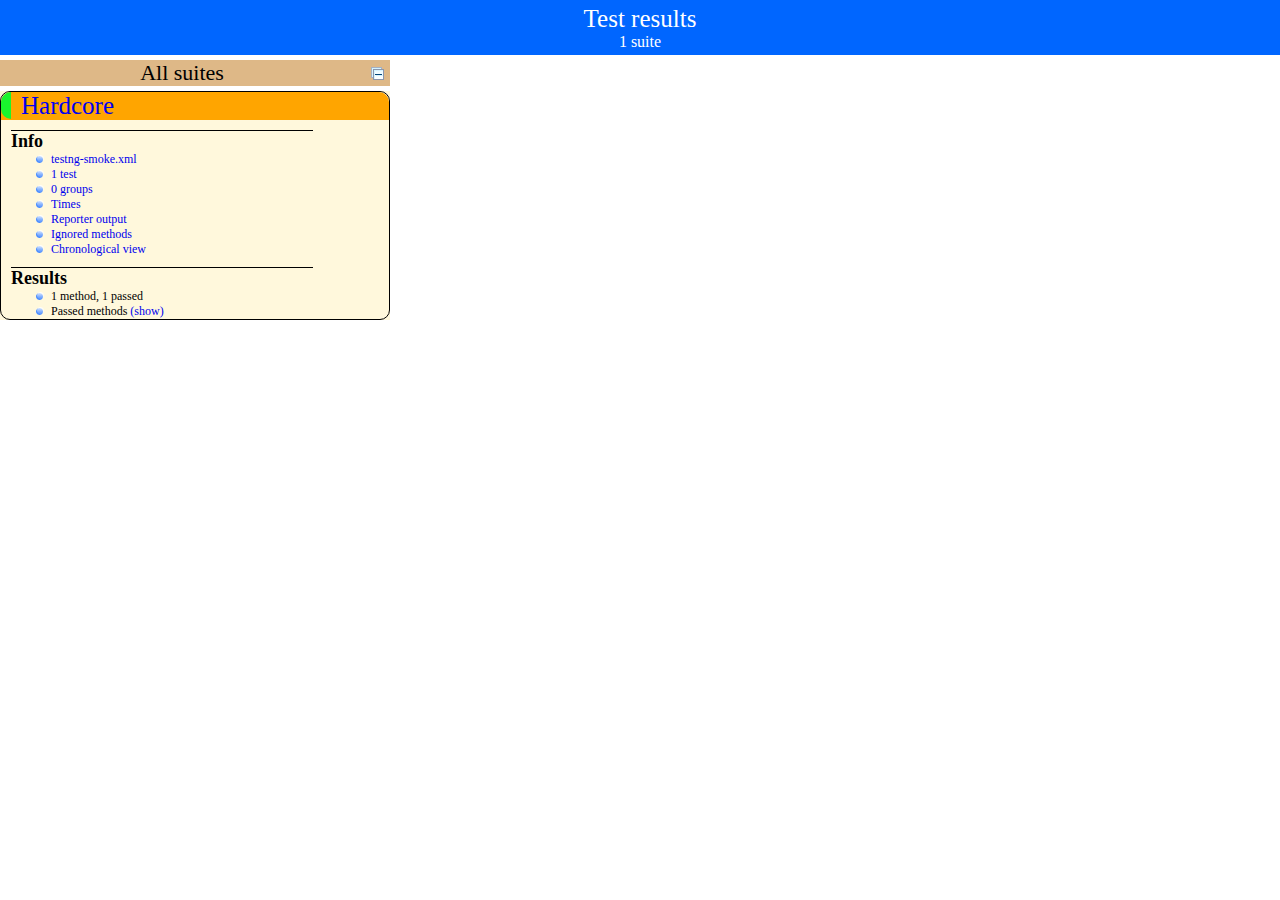
==== target/surefire-reports/index.html @ 21cff8ee "fixing" ====
<!DOCTYPE html>

<html>
  <head>
  <meta charset='utf-8'>
  <title>TestNG reports</title>

    <link type="text/css" href="testng-reports.css" rel="stylesheet" />
    <script type="text/javascript" src="jquery-1.7.1.min.js"></script>
    <script type="text/javascript" src="testng-reports.js"></script>
    <script type="text/javascript" src="https://www.google.com/jsapi"></script>
    <script type='text/javascript'>
      google.load('visualization', '1', {packages:['table']});
      google.setOnLoadCallback(drawTable);
      var suiteTableInitFunctions = new Array();
      var suiteTableData = new Array();
    </script>
    <!--
      <script type="text/javascript" src="jquery-ui/js/jquery-ui-1.8.16.custom.min.js"></script>
     -->
  </head>

  <body>
    <div class="top-banner-root">
      <span class="top-banner-title-font">Test results</span>
      <br/>
      <span class="top-banner-font-1">1 suite</span>
    </div> <!-- top-banner-root -->
    <div class="navigator-root">
      <div class="navigator-suite-header">
        <span>All suites</span>
        <a href="#" title="Collapse/expand all the suites" class="collapse-all-link">
          <img src="collapseall.gif" class="collapse-all-icon">
          </img> <!-- collapse-all-icon -->
        </a> <!-- collapse-all-link -->
      </div> <!-- navigator-suite-header -->
      <div class="suite">
        <div class="rounded-window">
          <div class="suite-header light-rounded-window-top">
            <a href="#" panel-name="suite-Hardcore" class="navigator-link">
              <span class="suite-name border-passed">Hardcore</span>
            </a> <!-- navigator-link -->
          </div> <!-- suite-header light-rounded-window-top -->
          <div class="navigator-suite-content">
            <div class="suite-section-title">
              <span>Info</span>
            </div> <!-- suite-section-title -->
            <div class="suite-section-content">
              <ul>
                <li>
                  <a href="#" panel-name="test-xml-Hardcore" class="navigator-link ">
                    <span>testng-smoke.xml</span>
                  </a> <!-- navigator-link  -->
                </li>
                <li>
                  <a href="#" panel-name="testlist-Hardcore" class="navigator-link ">
                    <span class="test-stats">1 test</span>
                  </a> <!-- navigator-link  -->
                </li>
                <li>
                  <a href="#" panel-name="group-Hardcore" class="navigator-link ">
                    <span>0 groups</span>
                  </a> <!-- navigator-link  -->
                </li>
                <li>
                  <a href="#" panel-name="times-Hardcore" class="navigator-link ">
                    <span>Times</span>
                  </a> <!-- navigator-link  -->
                </li>
                <li>
                  <a href="#" panel-name="reporter-Hardcore" class="navigator-link ">
                    <span>Reporter output</span>
                  </a> <!-- navigator-link  -->
                </li>
                <li>
                  <a href="#" panel-name="ignored-methods-Hardcore" class="navigator-link ">
                    <span>Ignored methods</span>
                  </a> <!-- navigator-link  -->
                </li>
                <li>
                  <a href="#" panel-name="chronological-Hardcore" class="navigator-link ">
                    <span>Chronological view</span>
                  </a> <!-- navigator-link  -->
                </li>
              </ul>
            </div> <!-- suite-section-content -->
            <div class="result-section">
              <div class="suite-section-title">
                <span>Results</span>
              </div> <!-- suite-section-title -->
              <div class="suite-section-content">
                <ul>
                  <li>
                    <span class="method-stats">1 method,   1 passed</span>
                  </li>
                  <li>
                    <span class="method-list-title passed">Passed methods</span>
                    <span class="show-or-hide-methods passed">
                      <a href="#" panel-name="suite-Hardcore" class="hide-methods passed suite-Hardcore"> (hide)</a> <!-- hide-methods passed suite-Hardcore -->
                      <a href="#" panel-name="suite-Hardcore" class="show-methods passed suite-Hardcore"> (show)</a> <!-- show-methods passed suite-Hardcore -->
                    </span>
                    <div class="method-list-content passed suite-Hardcore">
                      <span>
                        <img src="passed.png" width="3%"/>
                        <a href="#" panel-name="suite-Hardcore" title="framework.Hardcore.test.GoogleCloudPlatformPricingCalculateTest" class="method navigator-link" hash-for-method="GoogleCloudPlatformPricingCalculatorTest">GoogleCloudPlatformPricingCalculatorTest</a> <!-- method navigator-link -->
                      </span>
                      <br/>
                    </div> <!-- method-list-content passed suite-Hardcore -->
                  </li>
                </ul>
              </div> <!-- suite-section-content -->
            </div> <!-- result-section -->
          </div> <!-- navigator-suite-content -->
        </div> <!-- rounded-window -->
      </div> <!-- suite -->
    </div> <!-- navigator-root -->
    <div class="wrapper">
      <div class="main-panel-root">
        <div panel-name="suite-Hardcore" class="panel Hardcore">
          <div class="suite-Hardcore-class-passed">
            <div class="main-panel-header rounded-window-top">
              <img src="passed.png"/>
              <span class="class-name">framework.Hardcore.test.GoogleCloudPlatformPricingCalculateTest</span>
            </div> <!-- main-panel-header rounded-window-top -->
            <div class="main-panel-content rounded-window-bottom">
              <div class="method">
                <div class="method-content">
                  <a name="GoogleCloudPlatformPricingCalculatorTest">
                  </a> <!-- GoogleCloudPlatformPricingCalculatorTest -->
                  <span class="method-name">GoogleCloudPlatformPricingCalculatorTest</span>
                </div> <!-- method-content -->
              </div> <!-- method -->
            </div> <!-- main-panel-content rounded-window-bottom -->
          </div> <!-- suite-Hardcore-class-passed -->
        </div> <!-- panel Hardcore -->
        <div panel-name="test-xml-Hardcore" class="panel">
          <div class="main-panel-header rounded-window-top">
            <span class="header-content">/media/xmaster/D8C6223CC6221AF0/Projects/Java/ta_training-java/src/test/resources/testng-smoke.xml</span>
          </div> <!-- main-panel-header rounded-window-top -->
          <div class="main-panel-content rounded-window-bottom">
            <pre>
&lt;?xml version=&quot;1.0&quot; encoding=&quot;UTF-8&quot;?&gt;
&lt;!DOCTYPE suite SYSTEM &quot;http://testng.org/testng-1.0.dtd&quot;&gt;
&lt;suite name=&quot;Hardcore&quot; guice-stage=&quot;DEVELOPMENT&quot; verbose=&quot;0&quot;&gt;
  &lt;test thread-count=&quot;5&quot; name=&quot;Hardcore&quot; verbose=&quot;0&quot;&gt;
    &lt;classes&gt;
      &lt;class name=&quot;framework.Hardcore.test.GoogleCloudPlatformPricingCalculateTest&quot;/&gt;
    &lt;/classes&gt;
  &lt;/test&gt; &lt;!-- Hardcore --&gt;
&lt;/suite&gt; &lt;!-- Hardcore --&gt;
            </pre>
          </div> <!-- main-panel-content rounded-window-bottom -->
        </div> <!-- panel -->
        <div panel-name="testlist-Hardcore" class="panel">
          <div class="main-panel-header rounded-window-top">
            <span class="header-content">Tests for Hardcore</span>
          </div> <!-- main-panel-header rounded-window-top -->
          <div class="main-panel-content rounded-window-bottom">
            <ul>
              <li>
                <span class="test-name">Hardcore (1 class)</span>
              </li>
            </ul>
          </div> <!-- main-panel-content rounded-window-bottom -->
        </div> <!-- panel -->
        <div panel-name="group-Hardcore" class="panel">
          <div class="main-panel-header rounded-window-top">
            <span class="header-content">Groups for Hardcore</span>
          </div> <!-- main-panel-header rounded-window-top -->
          <div class="main-panel-content rounded-window-bottom">
          </div> <!-- main-panel-content rounded-window-bottom -->
        </div> <!-- panel -->
        <div panel-name="times-Hardcore" class="panel">
          <div class="main-panel-header rounded-window-top">
            <span class="header-content">Times for Hardcore</span>
          </div> <!-- main-panel-header rounded-window-top -->
          <div class="main-panel-content rounded-window-bottom">
            <div class="times-div">
              <script type="text/javascript">
suiteTableInitFunctions.push('tableData_Hardcore');
function tableData_Hardcore() {
var data = new google.visualization.DataTable();
data.addColumn('number', 'Number');
data.addColumn('string', 'Method');
data.addColumn('string', 'Class');
data.addColumn('number', 'Time (ms)');
data.addRows(1);
data.setCell(0, 0, 0)
data.setCell(0, 1, 'GoogleCloudPlatformPricingCalculatorTest')
data.setCell(0, 2, 'framework.Hardcore.test.GoogleCloudPlatformPricingCalculateTest')
data.setCell(0, 3, 122974);
window.suiteTableData['Hardcore']= { tableData: data, tableDiv: 'times-div-Hardcore'}
return data;
}
              </script>
              <span class="suite-total-time">Total running time: 2 minutes</span>
              <div id="times-div-Hardcore">
              </div> <!-- times-div-Hardcore -->
            </div> <!-- times-div -->
          </div> <!-- main-panel-content rounded-window-bottom -->
        </div> <!-- panel -->
        <div panel-name="reporter-Hardcore" class="panel">
          <div class="main-panel-header rounded-window-top">
            <span class="header-content">Reporter output for Hardcore</span>
          </div> <!-- main-panel-header rounded-window-top -->
          <div class="main-panel-content rounded-window-bottom">
          </div> <!-- main-panel-content rounded-window-bottom -->
        </div> <!-- panel -->
        <div panel-name="ignored-methods-Hardcore" class="panel">
          <div class="main-panel-header rounded-window-top">
            <span class="header-content">0 ignored methods</span>
          </div> <!-- main-panel-header rounded-window-top -->
          <div class="main-panel-content rounded-window-bottom">
          </div> <!-- main-panel-content rounded-window-bottom -->
        </div> <!-- panel -->
        <div panel-name="chronological-Hardcore" class="panel">
          <div class="main-panel-header rounded-window-top">
            <span class="header-content">Methods in chronological order</span>
          </div> <!-- main-panel-header rounded-window-top -->
          <div class="main-panel-content rounded-window-bottom">
            <div class="chronological-class">
              <div class="chronological-class-name">framework.Hardcore.test.GoogleCloudPlatformPricingCalculateTest</div> <!-- chronological-class-name -->
              <div class="configuration-method before">
                <span class="method-name">setUp</span>
                <span class="method-start">0 ms</span>
              </div> <!-- configuration-method before -->
              <div class="test-method">
                <span class="method-name">GoogleCloudPlatformPricingCalculatorTest</span>
                <span class="method-start">1094 ms</span>
              </div> <!-- test-method -->
              <div class="configuration-method after">
                <span class="method-name">closeBrowser</span>
                <span class="method-start">124069 ms</span>
              </div> <!-- configuration-method after -->
          </div> <!-- main-panel-content rounded-window-bottom -->
        </div> <!-- panel -->
      </div> <!-- main-panel-root -->
    </div> <!-- wrapper -->
  </body>
</html>
---- target/surefire-reports/testng-reports.css ----
body {
    margin: 0 0 5px 5px;
}

ul {
    margin: 0;
}

li {
    list-style-type: none;
}

a {
    text-decoration: none;
}

a:hover {
    text-decoration: underline;
}

.navigator-selected {
    background: #ffa500;
}

.wrapper {
    position: absolute;
    top: 60px;
    bottom: 0;
    left: 400px;
    right: 0;
    overflow: auto;
}

.navigator-root {
    position: absolute;
    top: 60px;
    bottom: 0;
    left: 0;
    width: 400px;
    overflow-y: auto;
}

.suite {
    margin: 0 10px 10px 0;
    background-color: #fff8dc;
}

.suite-name {
    padding-left: 10px;
    font-size: 25px;
    font-family: Times, sans-serif;
}

.main-panel-header {
    padding: 5px;
    background-color: #9FB4D9; /*afeeee*/;
    font-family: monospace;
    font-size: 18px;
}

.main-panel-content {
    padding: 5px;
    margin-bottom: 10px;
    background-color: #DEE8FC; /*d0ffff*/;
}

.rounded-window {
    border-radius: 10px;
    border-style: solid;
    border-width: 1px;
}

.rounded-window-top {
    border-top-right-radius: 10px 10px;
    border-top-left-radius: 10px 10px;
    border-style: solid;
    border-width: 1px;
    overflow: auto;
}

.light-rounded-window-top {
    border-top-right-radius: 10px 10px;
    border-top-left-radius: 10px 10px;
}

.rounded-window-bottom {
    border-style: solid;
    border-width: 0 1px 1px 1px;
    border-bottom-right-radius: 10px 10px;
    border-bottom-left-radius: 10px 10px;
    overflow: auto;
}

.method-name {
    font-size: 12px;
    font-family: monospace;
}

.method-content {
    border-style: solid;
    border-width: 0 0 1px 0;
    margin-bottom: 10px;
    padding-bottom: 5px;
    width: 80%;
}

.parameters {
    font-size: 14px;
    font-family: monospace;
}

.stack-trace {
    white-space: pre;
    font-family: monospace;
    font-size: 12px;
    font-weight: bold;
    margin-top: 0;
    margin-left: 20px;
}

.testng-xml {
    font-family: monospace;
}

.method-list-content {
    margin-left: 10px;
}

.navigator-suite-content {
    margin-left: 10px;
    font: 12px 'Lucida Grande';
}

.suite-section-title {
    margin-top: 10px;
    width: 80%;
    border-style: solid;
    border-width: 1px 0 0 0;
    font-family: Times, sans-serif;
    font-size: 18px;
    font-weight: bold;
}

.suite-section-content {
    list-style-image: url(bullet_point.png);
}

.top-banner-root {
    position: absolute;
    top: 0;
    height: 45px;
    left: 0;
    right: 0;
    padding: 5px;
    margin: 0 0 5px 0;
    background-color: #0066ff;
    font-family: Times, sans-serif;
    color: #fff;
    text-align: center;
}

.top-banner-title-font {
    font-size: 25px;
}

.test-name {
    font-family: 'Lucida Grande', sans-serif;
    font-size: 16px;
}

.suite-icon {
    padding: 5px;
    float: right;
    height: 20px;
}

.test-group {
    font: 20px 'Lucida Grande';
    margin: 5px 5px 10px 5px;
    border-width: 0 0 1px 0;
    border-style: solid;
    padding: 5px;
}

.test-group-name {
    font-weight: bold;
}

.method-in-group {
    font-size: 16px;
    margin-left: 80px;
}

table.google-visualization-table-table {
    width: 100%;
}

.reporter-method-name {
    font-size: 14px;
    font-family: monospace;
}

.reporter-method-output-div {
    padding: 5px;
    margin: 0 0 5px 20px;
    font-size: 12px;
    font-family: monospace;
    border-width: 0 0 0 1px;
    border-style: solid;
}

.ignored-class-div {
    font-size: 14px;
    font-family: monospace;
}

.ignored-methods-div {
    padding: 5px;
    margin: 0 0 5px 20px;
    font-size: 12px;
    font-family: monospace;
    border-width: 0 0 0 1px;
    border-style: solid;
}

.border-failed {
    border-top-left-radius: 10px 10px;
    border-bottom-left-radius: 10px 10px;
    border-style: solid;
    border-width: 0 0 0 10px;
    border-color: #f00;
}

.border-skipped {
    border-top-left-radius: 10px 10px;
    border-bottom-left-radius: 10px 10px;
    border-style: solid;
    border-width: 0 0 0 10px;
    border-color: #edc600;
}

.border-passed {
    border-top-left-radius: 10px 10px;
    border-bottom-left-radius: 10px 10px;
    border-style: solid;
    border-width: 0 0 0 10px;
    border-color: #19f52d;
}

.times-div {
    text-align: center;
    padding: 5px;
}

.suite-total-time {
    font: 16px 'Lucida Grande';
}

.configuration-suite {
    margin-left: 20px;
}

.configuration-test {
    margin-left: 40px;
}

.configuration-class {
    margin-left: 60px;
}

.configuration-method {
    margin-left: 80px;
}

.test-method {
    margin-left: 100px;
}

.chronological-class {
    background-color: skyblue;
    border-style: solid;
    border-width: 0 0 1px 1px;
}

.method-start {
    float: right;
}

.chronological-class-name {
    padding: 0 0 0 5px;
    color: #008;
}

.after, .before, .test-method {
    font-family: monospace;
    font-size: 14px;
}

.navigator-suite-header {
    font-size: 22px;
    margin: 0 10px 5px 0;
    background-color: #deb887;
    text-align: center;
}

.collapse-all-icon {
    padding: 5px;
    float: right;
}
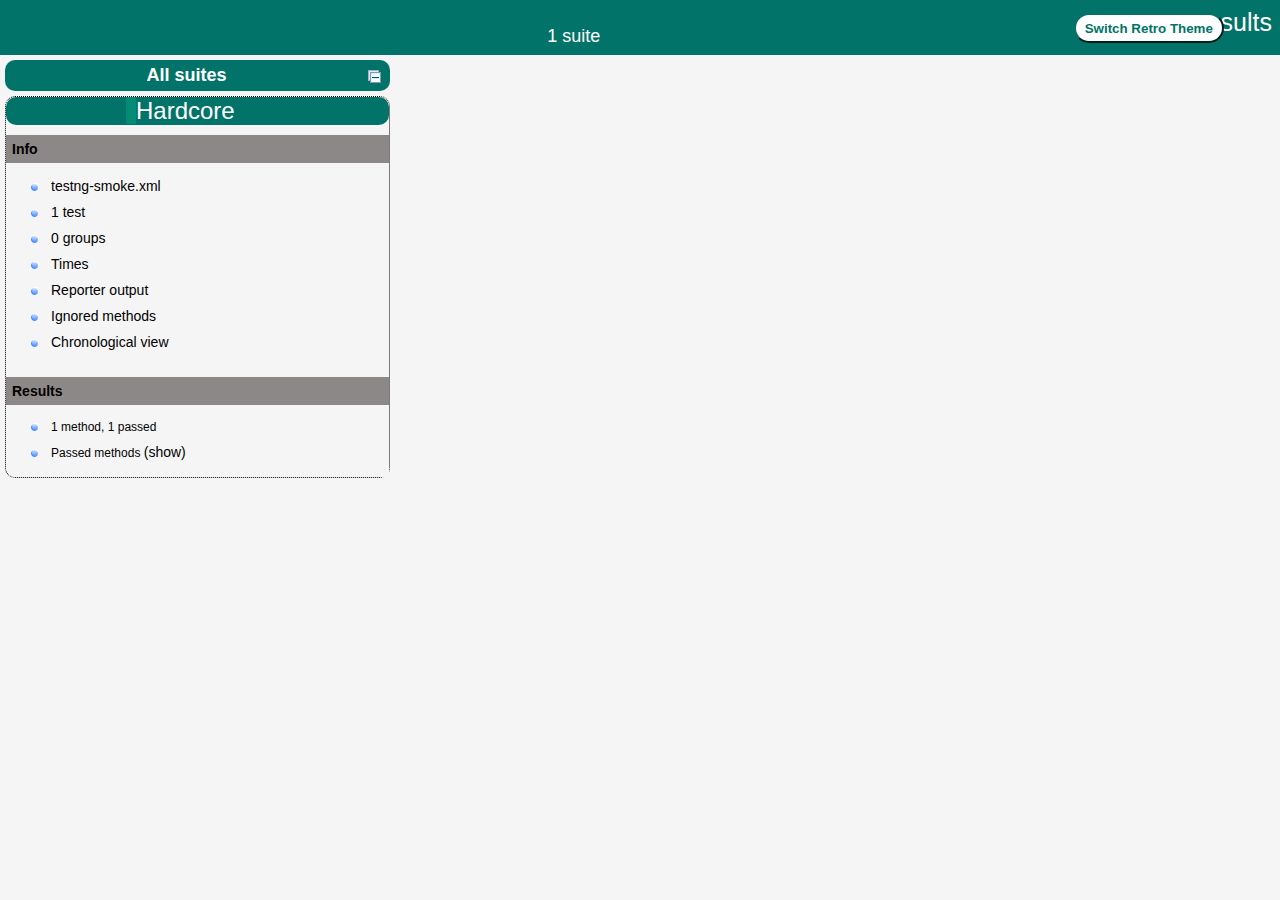
==== commit a12af703: "framework" ====
--- a/target/surefire-reports/index.html
+++ b/target/surefire-reports/index.html
@@ -5,8 +5,9 @@
   <meta charset='utf-8'>
   <title>TestNG reports</title>
 
-    <link type="text/css" href="testng-reports.css" rel="stylesheet" />
-    <script type="text/javascript" src="jquery-1.7.1.min.js"></script>
+    <link type="text/css" href="testng-reports1.css" rel="stylesheet" id="ultra" />
+    <link type="text/css" href="testng-reports.css" rel="stylesheet" id="retro" disabled="false"/>
+    <script type="text/javascript" src="jquery.min.js"></script>
     <script type="text/javascript" src="testng-reports.js"></script>
     <script type="text/javascript" src="https://www.google.com/jsapi"></script>
     <script type='text/javascript'>
@@ -23,6 +24,7 @@
   <body>
     <div class="top-banner-root">
       <span class="top-banner-title-font">Test results</span>
+      <button id="button" class="button">Switch Retro Theme</button> <!-- button -->
       <br/>
       <span class="top-banner-font-1">1 suite</span>
     </div> <!-- top-banner-root -->
@@ -102,7 +104,7 @@
                     <div class="method-list-content passed suite-Hardcore">
                       <span>
                         <img src="passed.png" width="3%"/>
-                        <a href="#" panel-name="suite-Hardcore" title="framework.Hardcore.test.GoogleCloudPlatformPricingCalculateTest" class="method navigator-link" hash-for-method="GoogleCloudPlatformPricingCalculatorTest">GoogleCloudPlatformPricingCalculatorTest</a> <!-- method navigator-link -->
+                        <a href="#" panel-name="suite-Hardcore" title="framework.Hardcore.test.GoogleCloudPlatformPricingCalculateTest" class="method navigator-link" hash-for-method="pricingCalculate">pricingCalculate</a> <!-- method navigator-link -->
                       </span>
                       <br/>
                     </div> <!-- method-list-content passed suite-Hardcore -->
@@ -125,9 +127,11 @@
             <div class="main-panel-content rounded-window-bottom">
               <div class="method">
                 <div class="method-content">
-                  <a name="GoogleCloudPlatformPricingCalculatorTest">
-                  </a> <!-- GoogleCloudPlatformPricingCalculatorTest -->
-                  <span class="method-name">GoogleCloudPlatformPricingCalculatorTest</span>
+                  <a name="pricingCalculate">
+                  </a> <!-- pricingCalculate -->
+                  <span class="method-name">pricingCalculate</span>
+                  <em>
+(Price comparison test)                  </em>
                 </div> <!-- method-content -->
               </div> <!-- method -->
             </div> <!-- main-panel-content rounded-window-bottom -->
@@ -135,12 +139,12 @@
         </div> <!-- panel Hardcore -->
         <div panel-name="test-xml-Hardcore" class="panel">
           <div class="main-panel-header rounded-window-top">
-            <span class="header-content">/media/xmaster/D8C6223CC6221AF0/Projects/Java/ta_training-java/src/test/resources/testng-smoke.xml</span>
+            <span class="header-content">/media/xmaster/D8C6223CC6221AF0/JavaProjects/ta_training-java/src/test/resources/testng-smoke.xml</span>
           </div> <!-- main-panel-header rounded-window-top -->
           <div class="main-panel-content rounded-window-bottom">
             <pre>
 &lt;?xml version=&quot;1.0&quot; encoding=&quot;UTF-8&quot;?&gt;
-&lt;!DOCTYPE suite SYSTEM &quot;http://testng.org/testng-1.0.dtd&quot;&gt;
+&lt;!DOCTYPE suite SYSTEM &quot;https://testng.org/testng-1.0.dtd&quot;&gt;
 &lt;suite name=&quot;Hardcore&quot; guice-stage=&quot;DEVELOPMENT&quot; verbose=&quot;0&quot;&gt;
   &lt;test thread-count=&quot;5&quot; name=&quot;Hardcore&quot; verbose=&quot;0&quot;&gt;
     &lt;classes&gt;
@@ -186,14 +190,14 @@
 data.addColumn('number', 'Time (ms)');
 data.addRows(1);
 data.setCell(0, 0, 0)
-data.setCell(0, 1, 'GoogleCloudPlatformPricingCalculatorTest')
+data.setCell(0, 1, 'pricingCalculate')
 data.setCell(0, 2, 'framework.Hardcore.test.GoogleCloudPlatformPricingCalculateTest')
-data.setCell(0, 3, 122974);
+data.setCell(0, 3, 84604);
 window.suiteTableData['Hardcore']= { tableData: data, tableDiv: 'times-div-Hardcore'}
 return data;
 }
               </script>
-              <span class="suite-total-time">Total running time: 2 minutes</span>
+              <span class="suite-total-time">Total running time: 1 minutes</span>
               <div id="times-div-Hardcore">
               </div> <!-- times-div-Hardcore -->
             </div> <!-- times-div -->
@@ -225,16 +229,17 @@
                 <span class="method-start">0 ms</span>
               </div> <!-- configuration-method before -->
               <div class="test-method">
-                <span class="method-name">GoogleCloudPlatformPricingCalculatorTest</span>
-                <span class="method-start">1094 ms</span>
+                <span class="method-name">pricingCalculate</span>
+                <span class="method-start">1214 ms</span>
               </div> <!-- test-method -->
               <div class="configuration-method after">
                 <span class="method-name">closeBrowser</span>
-                <span class="method-start">124069 ms</span>
+                <span class="method-start">85829 ms</span>
               </div> <!-- configuration-method after -->
           </div> <!-- main-panel-content rounded-window-bottom -->
         </div> <!-- panel -->
       </div> <!-- main-panel-root -->
     </div> <!-- wrapper -->
   </body>
+<script type="text/javascript" src="testng-reports2.js"></script>
 </html>
--- a/target/surefire-reports/testng-reports1.css
+++ b/target/surefire-reports/testng-reports1.css
@@ -0,0 +1,344 @@
+body {
+    background-color: whitesmoke;
+    margin: 0 0 5px 5px;
+}
+ul {
+     margin-top: 10px;
+     margin-left:-10px;
+}
+ li {
+     font-family: "Helvetica Neue", Helvetica, Arial, sans-serif;
+     padding:5px 5px;
+ }
+ a {
+     text-decoration: none;
+     color: black;
+     font-size: 14px;
+ }
+
+ a:hover {
+    color:black ;
+    text-decoration: underline;
+ }
+
+ .navigator-selected {
+     /* #ffa500; Mouse hover color after click Orange.*/
+     background:#027368
+ }
+
+ .wrapper {
+     position: absolute;
+     top: 60px;
+     bottom: 0;
+     left: 400px;
+     right: 0;
+     margin-right:9px;
+     overflow: auto;/*imortant*/
+ }
+
+ .navigator-root {
+     position: absolute;
+     top: 60px;
+     bottom: 0;
+     left: 0;
+     width: 400px;
+     overflow-y: auto;/*important*/
+ }
+
+ .suite {
+     margin: -5px 10px 10px 5px;
+     background-color: whitesmoke ;/*Colour of the left bside box*/
+ }
+
+ .suite-name {
+     font-size: 24px;
+     font-family: "Helvetica Neue", Helvetica, Arial, sans-serif;/*All TEST SUITE*/
+     color: white;
+ }
+
+ .main-panel-header {
+     padding: 5px;
+     background-color: #027368; /*afeeee*/;
+     font-family: "Helvetica Neue", Helvetica, Arial, sans-serif;
+     color:white;
+     font-size: 18px;
+ }
+
+ .main-panel-content {
+     padding: 5px;
+     margin-bottom: 10px;
+     background-color: #CCD0D1; /*d0ffff*/; /*Belongs to backGround of rightSide boxes*/
+ }
+
+ .rounded-window {
+     border-style: dotted;
+     border-width: 1px;/*Border of left Side box*/
+     background-color: whitesmoke;
+     border-radius: 10px;
+ }
+
+ .rounded-window-top {
+     border-top-right-radius: 10px 10px;
+     border-top-left-radius: 10px 10px;
+     border-style: solid;
+     border-width: 1px;
+     overflow: auto;/*Top of RightSide box*/
+ }
+
+ .light-rounded-window-top {
+     background-color: #027368;
+     padding-left:120px;
+     border-radius: 10px;
+
+ }
+
+ .rounded-window-bottom {
+     border-bottom-right-radius: 10px 10px;
+     border-bottom-left-radius: 10px 10px;
+     overflow: auto;/*Bottom of rightSide box*/
+ }
+
+ .method-name {
+     font-size: 14px;
+     font-family: "Helvetica Neue", Helvetica, Arial, sans-serif;
+     font-weight: bold;
+ }
+
+ .method-content {
+     border-style: solid;
+     border-width: 0 0 1px 0;
+     margin-bottom: 10px;
+     padding-bottom: 5px;
+     width: 100%;
+ }
+
+ .parameters {
+     font-size: 14px;
+     font-family: "Helvetica Neue", Helvetica, Arial, sans-serif;
+ }
+
+ .stack-trace {
+     white-space: pre;
+     font-family: "Helvetica Neue", Helvetica, Arial, sans-serif;
+     font-size: 12px;
+     font-weight: bold;
+     margin-top: 0;
+     margin-left: 20px; /*Error Stack Trace Message*/
+ }
+
+ .testng-xml {
+    font-family: "Helvetica Neue", Helvetica, Arial, sans-serif;
+ }
+
+ .method-list-content {
+     margin-left: 10px;
+ }
+
+ .navigator-suite-content {
+     margin-left: 10px;
+     font: 12px 'Lucida Grande';
+ }
+
+ .suite-section-title {
+     font-family: "Helvetica Neue", Helvetica, Arial, sans-serif;
+     font-size: 14px;
+     font-weight:bold;
+     background-color: #8C8887;
+     margin-left: -10px;
+     margin-top:10px;
+     padding:6px;
+ }
+
+ .suite-section-content {
+     list-style-image: url(bullet_point.png);
+     background-color: whitesmoke;
+     font-family: "Helvetica Neue", Helvetica, Arial, sans-serif;
+     overflow: hidden;
+ }
+
+ .top-banner-root {
+     position: absolute;
+     top: 0;
+     height: 45px;
+     left: 0;
+     right: 0;
+     padding: 5px;
+     margin: 0 0 5px 0;
+     background-color: #027368;
+     font-family: "Helvetica Neue", Helvetica, Arial, sans-serif;
+     font-size: 18px;
+     color: #fff;
+     text-align: center;/*Belongs to the Top of Report*//*Status: - Completed*/
+ }
+
+ .top-banner-title-font {
+     font-size: 25px;
+     font-family: "Helvetica Neue", Helvetica, Arial, sans-serif;
+     padding: 3px;
+     float: right;
+ }
+
+ .test-name {
+     font-family: "Helvetica Neue", Helvetica, Arial, sans-serif;
+     font-size: 16px;
+ }
+
+ .suite-icon {
+     padding: 5px;
+     float: right;
+     height: 20px;
+ }
+
+ .test-group {
+     font: 20px 'Lucida Grande';
+     margin: 5px 5px 10px 5px;
+     border-width: 0 0 1px 0;
+     border-style: solid;
+     padding: 5px;
+ }
+
+ .test-group-name {
+     font-weight: bold;
+ }
+
+ .method-in-group {
+     font-size: 16px;
+     margin-left: 80px;
+ }
+
+ table.google-visualization-table-table {
+     width: 100%;
+ }
+
+ .reporter-method-name {
+     font-size: 14px;
+     font-family: "Helvetica Neue", Helvetica, Arial, sans-serif;
+ }
+
+ .reporter-method-output-div {
+     padding: 5px;
+     margin: 0 0 5px 20px;
+     font-size: 12px;
+     font-family: "Helvetica Neue", Helvetica, Arial, sans-serif;
+     border-width: 0 0 0 1px;
+     border-style: solid;
+ }
+
+ .ignored-class-div {
+     font-size: 14px;
+     font-family: "Helvetica Neue", Helvetica, Arial, sans-serif;
+ }
+
+ .ignored-methods-div {
+     padding: 5px;
+     margin: 0 0 5px 20px;
+     font-size: 12px;
+     font-family: "Helvetica Neue", Helvetica, Arial, sans-serif;
+     border-width: 0 0 0 1px;
+     border-style: solid;
+ }
+
+ .border-failed {
+    border-radius:2px;
+     border-style: solid;
+     border-width: 0 0 0 10px;
+     border-color: #F20505;
+ }
+
+ .border-skipped {
+     border-radius:2px;
+     border-style: solid;
+     border-width: 0 0 0 10px;
+     border-color: #F2BE22;
+ }
+
+ .border-passed {
+     border-radius:2px;
+     border-style: solid;
+     border-width: 0 0 0 10px;
+     border-color: #038C73;
+ }
+
+ .times-div {
+     text-align: center;
+     padding: 5px;
+ }
+
+ .suite-total-time {
+     font: 16px 'Lucida Grande';
+ }
+
+ .configuration-suite {
+     margin-left: 20px;
+ }
+
+ .configuration-test {
+     margin-left: 40px;
+ }
+
+ .configuration-class {
+     margin-left: 60px;
+ }
+
+ .configuration-method {
+     margin-left: 80px;
+ }
+
+ .test-method {
+     margin-left: 100px;
+ }
+
+ .chronological-class {
+     background-color: #CCD0D1;
+     border-width: 0 0 1px 1px;/*Chronological*/
+ }
+
+ .method-start {
+     float: right;
+ }
+
+ .chronological-class-name {
+     padding: 0 0 0 5px;
+     margin-top:5px;
+     font-family: "Helvetica Neue", Helvetica, Arial, sans-serif;
+     color: #008;
+ }
+
+ .after, .before, .test-method {
+     font-family: "Helvetica Neue", Helvetica, Arial, sans-serif;
+     font-size: 14px;
+     margin-top:5px;
+ }
+
+ .navigator-suite-header {
+     font-size: 18px;
+     margin: 0px 10px 10px 5px;
+     padding: 5px;
+     border-radius: 10px;
+     background-color: #027368;
+     color: white;
+     font-weight:bold;
+     font-family: "Helvetica Neue", Helvetica, Arial, sans-serif;
+     text-align: center; /*All Suites on top of left box*//*Status: -Completed*/
+ }
+
+ .collapse-all-icon {
+     padding: 3px;
+     float: right;
+ }
+ .button{
+    position: absolute;
+    margin-left:500px;
+    margin-top:8px;
+    background-color: white;
+    color:#027368;
+    font-family: "Helvetica Neue", Helvetica, Arial, sans-serif;
+    font-weight:bold;
+    border-color:#027368;
+    border-radius:25px;
+    cursor: pointer;
+    height:30px;
+    width:150px;
+    outline: none;
+}
+/*Author: - Akhil Gullapalli*/--- a/target/surefire-reports/testng-reports.css
+++ b/target/surefire-reports/testng-reports.css
@@ -158,6 +158,22 @@
     color: #fff;
     text-align: center;
 }
+.button{
+    position: absolute;
+    margin-left:500px;
+    margin-top:8px;
+    background-color: white;
+    color:#0066ff;
+    font-family: "Helvetica Neue", Helvetica, Arial, sans-serif;
+    font-weight:bold;
+    border-color:#0066ff ;
+    border-radius:25px;
+    cursor: pointer;
+    height:30px;
+    width:150px;
+    outline:none;
+
+}
 
 .top-banner-title-font {
     font-size: 25px;
@@ -307,3 +323,4 @@
     padding: 5px;
     float: right;
 }
+/*retro Theme*/
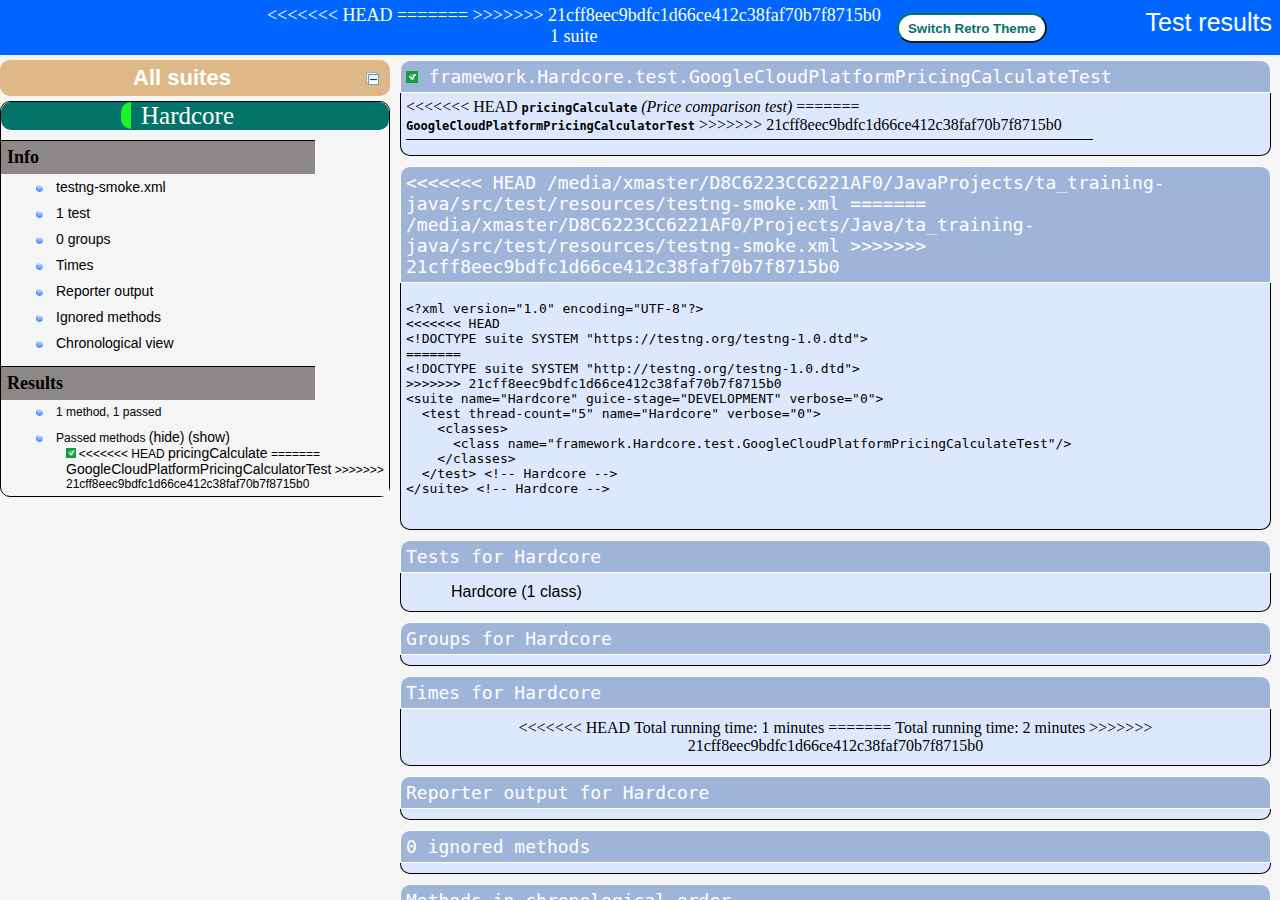
==== commit 4850de41: "fixing conflicts" ====
--- a/target/surefire-reports/index.html
+++ b/target/surefire-reports/index.html
@@ -5,9 +5,14 @@
   <meta charset='utf-8'>
   <title>TestNG reports</title>
 
+<<<<<<< HEAD
     <link type="text/css" href="testng-reports1.css" rel="stylesheet" id="ultra" />
     <link type="text/css" href="testng-reports.css" rel="stylesheet" id="retro" disabled="false"/>
     <script type="text/javascript" src="jquery.min.js"></script>
+=======
+    <link type="text/css" href="testng-reports.css" rel="stylesheet" />
+    <script type="text/javascript" src="jquery-1.7.1.min.js"></script>
+>>>>>>> 21cff8eec9bdfc1d66ce412c38faf70b7f8715b0
     <script type="text/javascript" src="testng-reports.js"></script>
     <script type="text/javascript" src="https://www.google.com/jsapi"></script>
     <script type='text/javascript'>
@@ -24,7 +29,10 @@
   <body>
     <div class="top-banner-root">
       <span class="top-banner-title-font">Test results</span>
+<<<<<<< HEAD
       <button id="button" class="button">Switch Retro Theme</button> <!-- button -->
+=======
+>>>>>>> 21cff8eec9bdfc1d66ce412c38faf70b7f8715b0
       <br/>
       <span class="top-banner-font-1">1 suite</span>
     </div> <!-- top-banner-root -->
@@ -104,7 +112,11 @@
                     <div class="method-list-content passed suite-Hardcore">
                       <span>
                         <img src="passed.png" width="3%"/>
+<<<<<<< HEAD
                         <a href="#" panel-name="suite-Hardcore" title="framework.Hardcore.test.GoogleCloudPlatformPricingCalculateTest" class="method navigator-link" hash-for-method="pricingCalculate">pricingCalculate</a> <!-- method navigator-link -->
+=======
+                        <a href="#" panel-name="suite-Hardcore" title="framework.Hardcore.test.GoogleCloudPlatformPricingCalculateTest" class="method navigator-link" hash-for-method="GoogleCloudPlatformPricingCalculatorTest">GoogleCloudPlatformPricingCalculatorTest</a> <!-- method navigator-link -->
+>>>>>>> 21cff8eec9bdfc1d66ce412c38faf70b7f8715b0
                       </span>
                       <br/>
                     </div> <!-- method-list-content passed suite-Hardcore -->
@@ -127,11 +139,17 @@
             <div class="main-panel-content rounded-window-bottom">
               <div class="method">
                 <div class="method-content">
+<<<<<<< HEAD
                   <a name="pricingCalculate">
                   </a> <!-- pricingCalculate -->
                   <span class="method-name">pricingCalculate</span>
                   <em>
 (Price comparison test)                  </em>
+=======
+                  <a name="GoogleCloudPlatformPricingCalculatorTest">
+                  </a> <!-- GoogleCloudPlatformPricingCalculatorTest -->
+                  <span class="method-name">GoogleCloudPlatformPricingCalculatorTest</span>
+>>>>>>> 21cff8eec9bdfc1d66ce412c38faf70b7f8715b0
                 </div> <!-- method-content -->
               </div> <!-- method -->
             </div> <!-- main-panel-content rounded-window-bottom -->
@@ -139,12 +157,20 @@
         </div> <!-- panel Hardcore -->
         <div panel-name="test-xml-Hardcore" class="panel">
           <div class="main-panel-header rounded-window-top">
+<<<<<<< HEAD
             <span class="header-content">/media/xmaster/D8C6223CC6221AF0/JavaProjects/ta_training-java/src/test/resources/testng-smoke.xml</span>
+=======
+            <span class="header-content">/media/xmaster/D8C6223CC6221AF0/Projects/Java/ta_training-java/src/test/resources/testng-smoke.xml</span>
+>>>>>>> 21cff8eec9bdfc1d66ce412c38faf70b7f8715b0
           </div> <!-- main-panel-header rounded-window-top -->
           <div class="main-panel-content rounded-window-bottom">
             <pre>
 &lt;?xml version=&quot;1.0&quot; encoding=&quot;UTF-8&quot;?&gt;
+<<<<<<< HEAD
 &lt;!DOCTYPE suite SYSTEM &quot;https://testng.org/testng-1.0.dtd&quot;&gt;
+=======
+&lt;!DOCTYPE suite SYSTEM &quot;http://testng.org/testng-1.0.dtd&quot;&gt;
+>>>>>>> 21cff8eec9bdfc1d66ce412c38faf70b7f8715b0
 &lt;suite name=&quot;Hardcore&quot; guice-stage=&quot;DEVELOPMENT&quot; verbose=&quot;0&quot;&gt;
   &lt;test thread-count=&quot;5&quot; name=&quot;Hardcore&quot; verbose=&quot;0&quot;&gt;
     &lt;classes&gt;
@@ -190,14 +216,24 @@
 data.addColumn('number', 'Time (ms)');
 data.addRows(1);
 data.setCell(0, 0, 0)
+<<<<<<< HEAD
 data.setCell(0, 1, 'pricingCalculate')
 data.setCell(0, 2, 'framework.Hardcore.test.GoogleCloudPlatformPricingCalculateTest')
 data.setCell(0, 3, 84604);
+=======
+data.setCell(0, 1, 'GoogleCloudPlatformPricingCalculatorTest')
+data.setCell(0, 2, 'framework.Hardcore.test.GoogleCloudPlatformPricingCalculateTest')
+data.setCell(0, 3, 122974);
+>>>>>>> 21cff8eec9bdfc1d66ce412c38faf70b7f8715b0
 window.suiteTableData['Hardcore']= { tableData: data, tableDiv: 'times-div-Hardcore'}
 return data;
 }
               </script>
+<<<<<<< HEAD
               <span class="suite-total-time">Total running time: 1 minutes</span>
+=======
+              <span class="suite-total-time">Total running time: 2 minutes</span>
+>>>>>>> 21cff8eec9bdfc1d66ce412c38faf70b7f8715b0
               <div id="times-div-Hardcore">
               </div> <!-- times-div-Hardcore -->
             </div> <!-- times-div -->
@@ -229,17 +265,29 @@
                 <span class="method-start">0 ms</span>
               </div> <!-- configuration-method before -->
               <div class="test-method">
+<<<<<<< HEAD
                 <span class="method-name">pricingCalculate</span>
                 <span class="method-start">1214 ms</span>
               </div> <!-- test-method -->
               <div class="configuration-method after">
                 <span class="method-name">closeBrowser</span>
                 <span class="method-start">85829 ms</span>
+=======
+                <span class="method-name">GoogleCloudPlatformPricingCalculatorTest</span>
+                <span class="method-start">1094 ms</span>
+              </div> <!-- test-method -->
+              <div class="configuration-method after">
+                <span class="method-name">closeBrowser</span>
+                <span class="method-start">124069 ms</span>
+>>>>>>> 21cff8eec9bdfc1d66ce412c38faf70b7f8715b0
               </div> <!-- configuration-method after -->
           </div> <!-- main-panel-content rounded-window-bottom -->
         </div> <!-- panel -->
       </div> <!-- main-panel-root -->
     </div> <!-- wrapper -->
   </body>
+<<<<<<< HEAD
 <script type="text/javascript" src="testng-reports2.js"></script>
+=======
+>>>>>>> 21cff8eec9bdfc1d66ce412c38faf70b7f8715b0
 </html>
--- a/target/surefire-reports/testng-reports.css
+++ b/target/surefire-reports/testng-reports.css
@@ -158,6 +158,7 @@
     color: #fff;
     text-align: center;
 }
+<<<<<<< HEAD
 .button{
     position: absolute;
     margin-left:500px;
@@ -174,6 +175,8 @@
     outline:none;
 
 }
+=======
+>>>>>>> 21cff8eec9bdfc1d66ce412c38faf70b7f8715b0
 
 .top-banner-title-font {
     font-size: 25px;
@@ -323,4 +326,7 @@
     padding: 5px;
     float: right;
 }
+<<<<<<< HEAD
 /*retro Theme*/
+=======
+>>>>>>> 21cff8eec9bdfc1d66ce412c38faf70b7f8715b0
--- a/target/surefire-reports/testng-reports.css
+++ b/target/surefire-reports/testng-reports.css
@@ -158,6 +158,7 @@
     color: #fff;
     text-align: center;
 }
+<<<<<<< HEAD
 .button{
     position: absolute;
     margin-left:500px;
@@ -174,6 +175,8 @@
     outline:none;
 
 }
+=======
+>>>>>>> 21cff8eec9bdfc1d66ce412c38faf70b7f8715b0
 
 .top-banner-title-font {
     font-size: 25px;
@@ -323,4 +326,7 @@
     padding: 5px;
     float: right;
 }
+<<<<<<< HEAD
 /*retro Theme*/
+=======
+>>>>>>> 21cff8eec9bdfc1d66ce412c38faf70b7f8715b0
